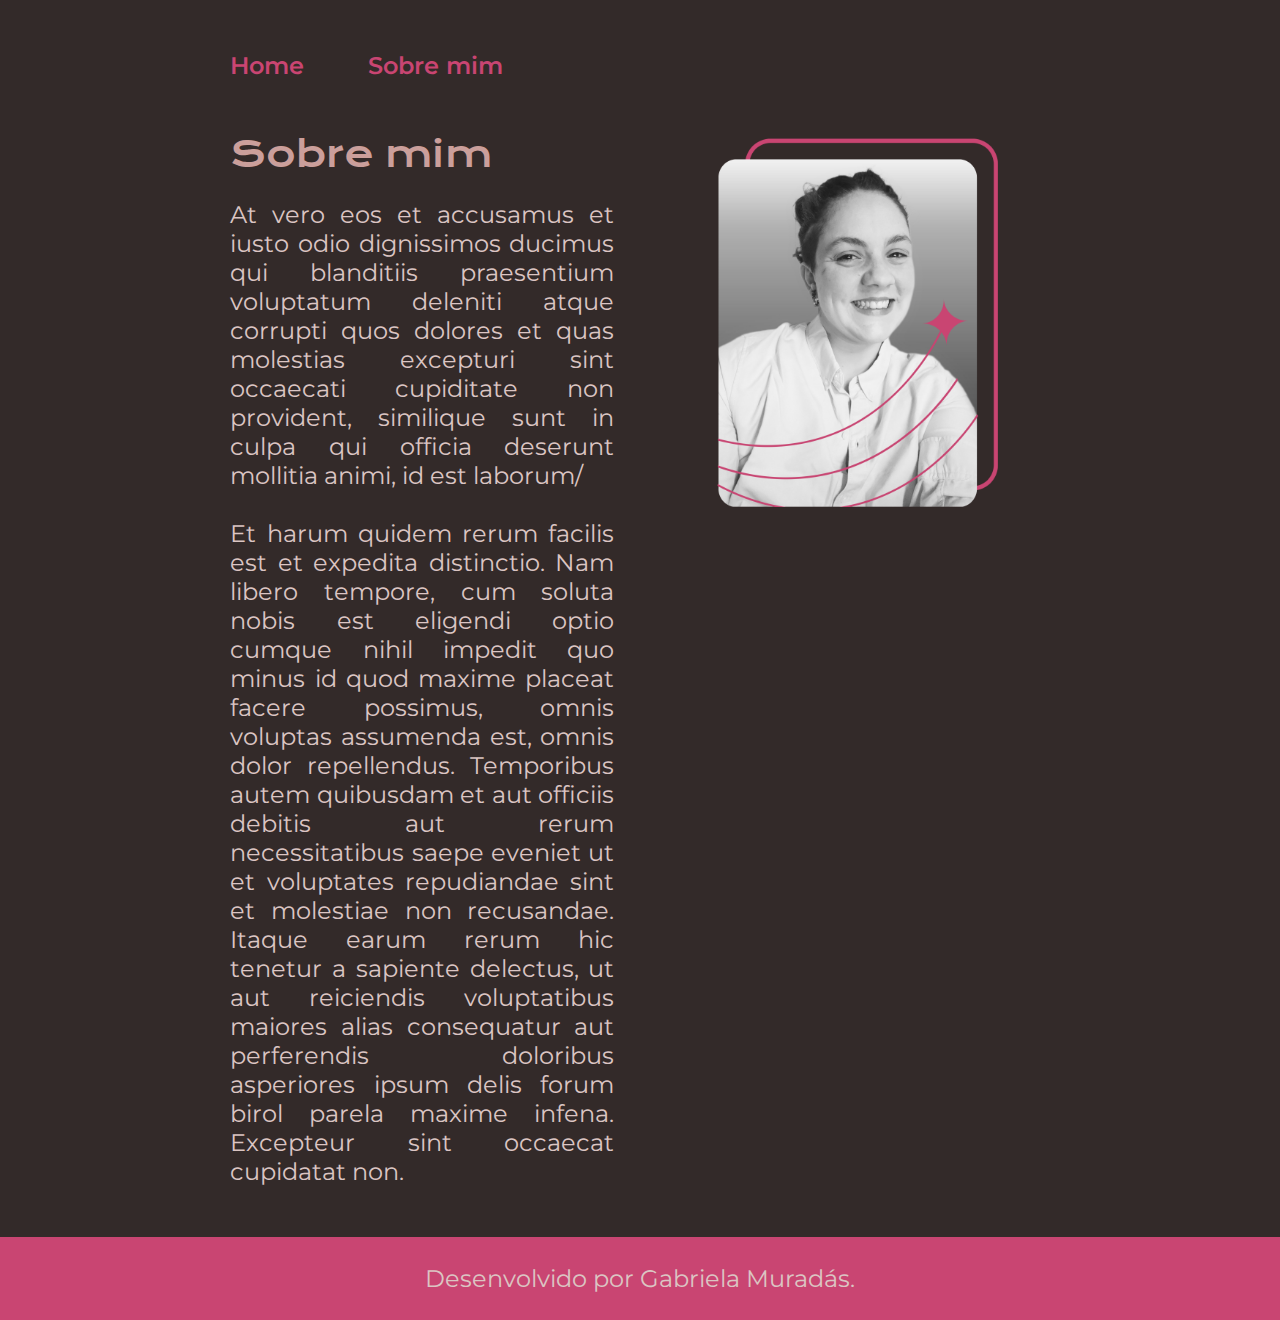
==== about.html @ 472f1d2d "Add files via upload" ====
<!DOCTYPE html>
<html lang="pt-br">

<head>
    <meta charset="UTF-8">
    <meta http-equiv="X-UA-Compatible" content="IE=edge">
    <meta name="viewport" content="width=device-width, initial-scale=1.0">
    <title>Gabriela Muradás | Sobre mim</title>
    <link rel="stylesheet" href="style.css">
</head>

<body>
    <header class="cabecalho">
        <nav class="cabecalho__menu">
            <a href="index.html" class="cabecalho__menu__itens" >Home</a>
            <a href="about.html" class="cabecalho__menu__itens">Sobre mim</a>
        </nav>
    </header>
    <main class="apresentacao">
        <section class="apresentacao__conteudo">
            <h1 class="apresentacao__conteudo__titulo">Sobre mim</h1>
            <p class="apresentacao__conteudo__texto">At vero eos et accusamus et iusto odio dignissimos ducimus qui blanditiis praesentium voluptatum deleniti atque corrupti quos dolores et quas molestias excepturi sint occaecati cupiditate non provident, similique sunt in culpa qui officia deserunt mollitia animi, id est laborum/
                <br>
                <br>
                Et harum quidem rerum facilis est et expedita distinctio. Nam libero tempore, cum soluta nobis est eligendi optio cumque nihil impedit quo minus id quod maxime placeat facere possimus, omnis voluptas assumenda est, omnis dolor repellendus. Temporibus autem quibusdam et aut officiis debitis aut rerum necessitatibus saepe eveniet ut et voluptates repudiandae sint et molestiae non recusandae. Itaque earum rerum hic tenetur a sapiente delectus, ut aut reiciendis voluptatibus maiores alias consequatur aut perferendis doloribus asperiores ipsum delis forum birol parela maxime infena. Excepteur sint occaecat cupidatat non.
            </p>
        </section>
        <img src="foto-edit.png" class="imagem" alt="Foto de Gabriela Muradás">
        </main>
    <footer>
        <p class="rodape">Desenvolvido por Gabriela Muradás.</p>
    </footer>
</body>

</html>
---- style.css ----
@import url('https://fonts.googleapis.com/css2?family=Krona+One&family=Montserrat:wght@400;600&display=swap');

:root {
    --cor-primaria: #332a29;
    --cor-secundaria: #dbc5c3;
    --cor-tercearia: #cb9f9b;
    --cor-destaque:#c94572;
    --cor-hover:  #95695e;
    --fonte-titulo: 'Krona One', sans-serif;
    --fonte-texto: 'Montserrat', sans-serif;
    --tamanho-titulo: 2.25rem;
    --tamanho-texto: 1.5rem;
/*     
    --cor-primaria: #5800FF;
    --cor-secundaria: #72FFFF;
    --cor-destaque:#00D7FF;
    --cor-hover:  #0096FF; */
}

*{
    margin: 0;
    padding: 0;
}

body{
    box-sizing: border-box;
    background-color: var(--cor-primaria);
    color: var(--cor-secundaria);
    width: 100vw;
}

.cabecalho__menu {
    margin: 4% 0 0 18%;
    display: flex;
    gap: 5vw;
}

.cabecalho__menu__itens {
    color: var(--cor-destaque);
    font-weight: 600;
    font-size: var(--tamanho-texto);
    font-family: var(--fonte-texto); 
    text-decoration: none;
}

.apresentacao{
    margin: 4% 18%;
    display: flex;
    align-items:start;
    justify-content: space-between;
    gap: 5vh;
    width: 60vw;
}
.apresentacao__conteudo{
    width: 50%;
    padding: 0;
    display: flex;
    flex-direction: column;
    gap: 2.5vh;
    align-items: center;
}

.apresentacao__links__subtitulo,
.apresentacao__conteudo__titulo{
    font-size: var(--tamanho-titulo);
    font-family: var(--fonte-titulo);
    width: 100%;
    font-weight: 500;
    color: var(--cor-tercearia);
}

.titulo-destaque{
    color: var(--cor-destaque);
}

.apresentacao__conteudo__texto{
    font-size: var(--tamanho-texto);
    font-family: var(--fonte-texto);
    width: 100%;
    text-align: justify;
}

.apresentacao__links{
    display: flex;
    flex-direction: column;
    justify-content: space-between;
    align-items: center;
    text-align: center;
    gap: 3vh;
}

.apresentacao__links__nav{
    display: flex;
    align-content: center;
    justify-content: center;
    gap: 1vh;
    border: 2.5px solid var(--cor-destaque);
    width: 90%;
    text-align: center;
    border-radius: 8px;
    font-size: var(--tamanho-texto);
    font-weight: 600;
    padding: 3vh 0;
    text-decoration: none;
    color: var(--cor-secundaria);
    font-family: var(--fonte-texto);
}

.apresentacao__links__nav img {
    height: var(--tamanho-texto);
    padding-top: 0.5%;
}

.apresentacao__links__nav:hover {
    background-color: var(--cor-tercearia);
    color: var(--cor-primaria);
    transition-delay: 100ms; 
}

.apresentacao__links__nav:active {
    color: var(--cor-secundaria);
    background-color: var(--cor-primaria);
}

.imagem {
    width: 22vw;
    align-self: baseline, left;
}

.rodape {
    padding: 3vh 0;
    color: var(--cor-secundaria);
    background-color: var(--cor-destaque);
    text-align: center;
    font-family: var(--fonte-texto);
    font-size: var(--tamanho-texto);
}


@media (max-width: 1000px) {
    .cabecalho {
        padding: 3vh 0;
    }

    .cabecalho__menu {
        width: auto;
        display: flex;
        justify-content: space-evenly;
        margin: 5% 10%;
        margin-bottom: 0;
    }
    
    .apresentacao {
        flex-direction: column-reverse;
        padding: 5%;
        justify-content: center;
        margin: 0 5vw 10vh 5vw;
        gap: 8vh;
    }

    .apresentacao__conteudo {
        display: flex;
        width: 80vw;
        gap: 5vh;
    }

    .imagem {
        width: 75vw;
        height:fit-content
    }
    
}
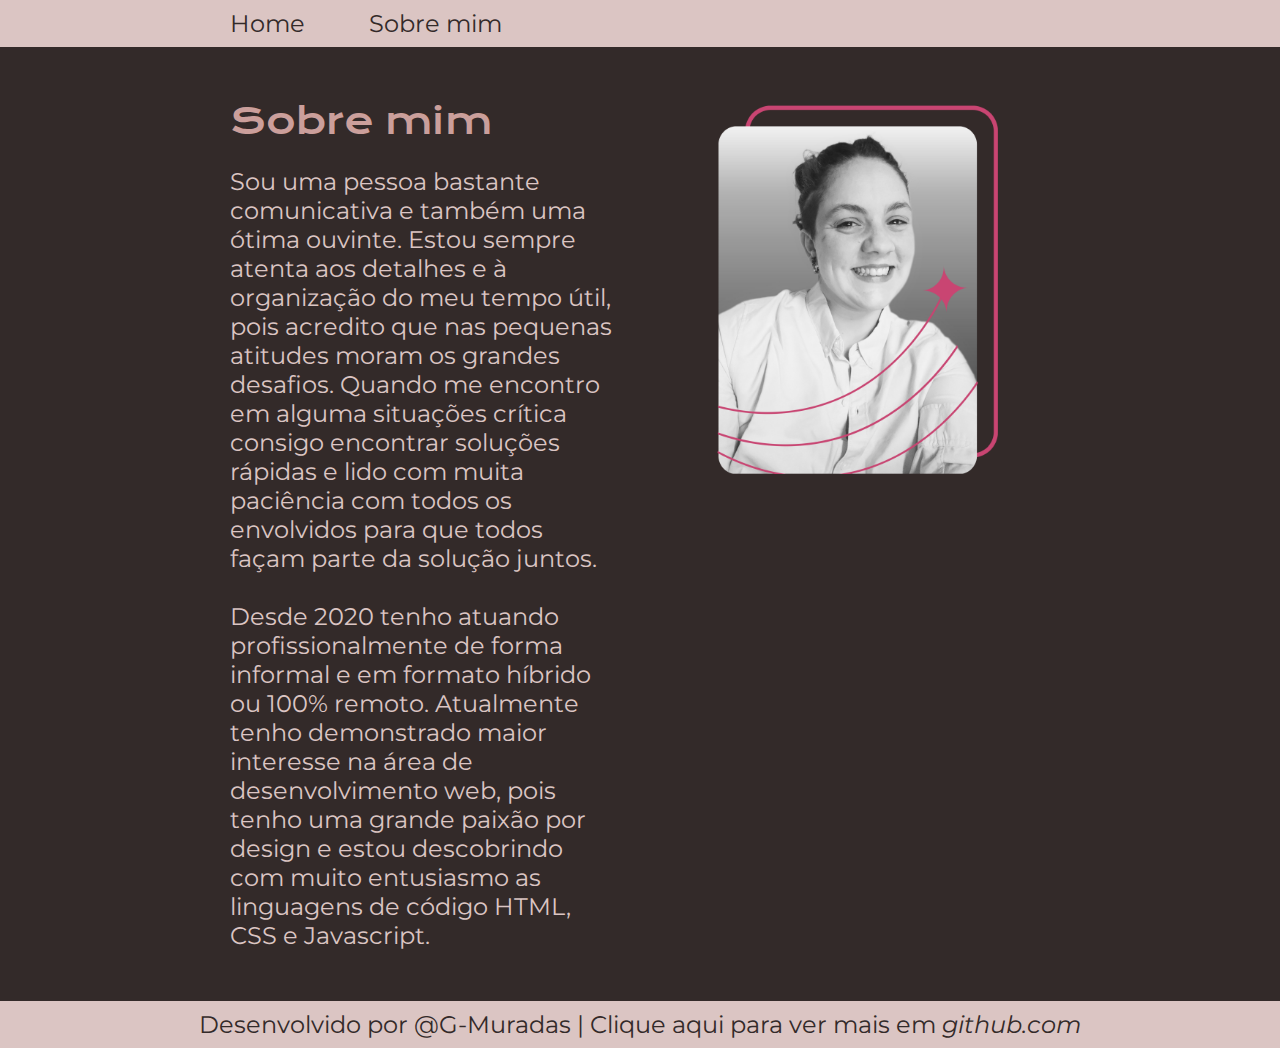
==== commit 2289e9d8: "Atualização" ====
--- a/about.html
+++ b/about.html
@@ -19,16 +19,14 @@
     <main class="apresentacao">
         <section class="apresentacao__conteudo">
             <h1 class="apresentacao__conteudo__titulo">Sobre mim</h1>
-            <p class="apresentacao__conteudo__texto">At vero eos et accusamus et iusto odio dignissimos ducimus qui blanditiis praesentium voluptatum deleniti atque corrupti quos dolores et quas molestias excepturi sint occaecati cupiditate non provident, similique sunt in culpa qui officia deserunt mollitia animi, id est laborum/
-                <br>
-                <br>
-                Et harum quidem rerum facilis est et expedita distinctio. Nam libero tempore, cum soluta nobis est eligendi optio cumque nihil impedit quo minus id quod maxime placeat facere possimus, omnis voluptas assumenda est, omnis dolor repellendus. Temporibus autem quibusdam et aut officiis debitis aut rerum necessitatibus saepe eveniet ut et voluptates repudiandae sint et molestiae non recusandae. Itaque earum rerum hic tenetur a sapiente delectus, ut aut reiciendis voluptatibus maiores alias consequatur aut perferendis doloribus asperiores ipsum delis forum birol parela maxime infena. Excepteur sint occaecat cupidatat non.
+            <p class="apresentacao__conteudo__texto">   Sou uma pessoa bastante comunicativa e também uma ótima ouvinte. Estou sempre atenta aos detalhes e à organização do meu tempo útil, pois acredito que nas pequenas atitudes moram os grandes desafios. Quando me encontro em alguma situações crítica consigo encontrar soluções rápidas e lido com muita paciência com todos os envolvidos para que todos façam parte da solução juntos.<br><br>
+            Desde 2020 tenho atuando profissionalmente de forma informal e em formato híbrido ou 100% remoto. Atualmente tenho demonstrado maior interesse na área de desenvolvimento web, pois tenho uma grande paixão por design e estou descobrindo com muito entusiasmo as <b></b>linguagens de código HTML, CSS e Javascript</b>.
             </p>
         </section>
-        <img src="foto-edit.png" class="imagem" alt="Foto de Gabriela Muradás">
+        <img src="foto-edit.png" class="imagem" alt="Mulher sorrindo. Pele branca, com os cabelos castanhos presos em um coque. Está ventindo um camisa social">
         </main>
     <footer>
-        <p class="rodape">Desenvolvido por Gabriela Muradás.</p>
+        <a href="https://github.com/G-Muradas/">Desenvolvido por @G-Muradas | Clique aqui para ver mais em <i>github.com</i></a>
     </footer>
 </body>
 
--- a/style.css
+++ b/style.css
@@ -10,11 +10,6 @@
     --fonte-texto: 'Montserrat', sans-serif;
     --tamanho-titulo: 2.25rem;
     --tamanho-texto: 1.5rem;
-/*     
-    --cor-primaria: #5800FF;
-    --cor-secundaria: #72FFFF;
-    --cor-destaque:#00D7FF;
-    --cor-hover:  #0096FF; */
 }
 
 *{
@@ -29,18 +24,30 @@
     width: 100vw;
 }
 
-.cabecalho__menu {
-    margin: 4% 0 0 18%;
+footer,
+header nav {    
+    padding: 1vh 0 1vh 18%;
+    background-color: var(--cor-secundaria);
     display: flex;
     gap: 5vw;
 }
 
-.cabecalho__menu__itens {
+footer {
+    padding: 1vh 0;
+    justify-content: center;
+}
+
+nav a,
+footer a {
+    font-size: var(--tamanho-texto);
+    font-family: var(--fonte-texto);
+    color: var(--cor-primaria);
+    text-decoration: none;
+}
+nav a:hover,
+footer a:hover {
+    font-weight: bold;
     color: var(--cor-destaque);
-    font-weight: 600;
-    font-size: var(--tamanho-texto);
-    font-family: var(--fonte-texto); 
-    text-decoration: none;
 }
 
 .apresentacao{
@@ -77,7 +84,6 @@
     font-size: var(--tamanho-texto);
     font-family: var(--fonte-texto);
     width: 100%;
-    text-align: justify;
 }
 
 .apresentacao__links{
@@ -100,7 +106,7 @@
     border-radius: 8px;
     font-size: var(--tamanho-texto);
     font-weight: 600;
-    padding: 3vh 0;
+    padding: 2vh 0;
     text-decoration: none;
     color: var(--cor-secundaria);
     font-family: var(--fonte-texto);
@@ -125,15 +131,6 @@
 .imagem {
     width: 22vw;
     align-self: baseline, left;
-}
-
-.rodape {
-    padding: 3vh 0;
-    color: var(--cor-secundaria);
-    background-color: var(--cor-destaque);
-    text-align: center;
-    font-family: var(--fonte-texto);
-    font-size: var(--tamanho-texto);
 }
 
 
